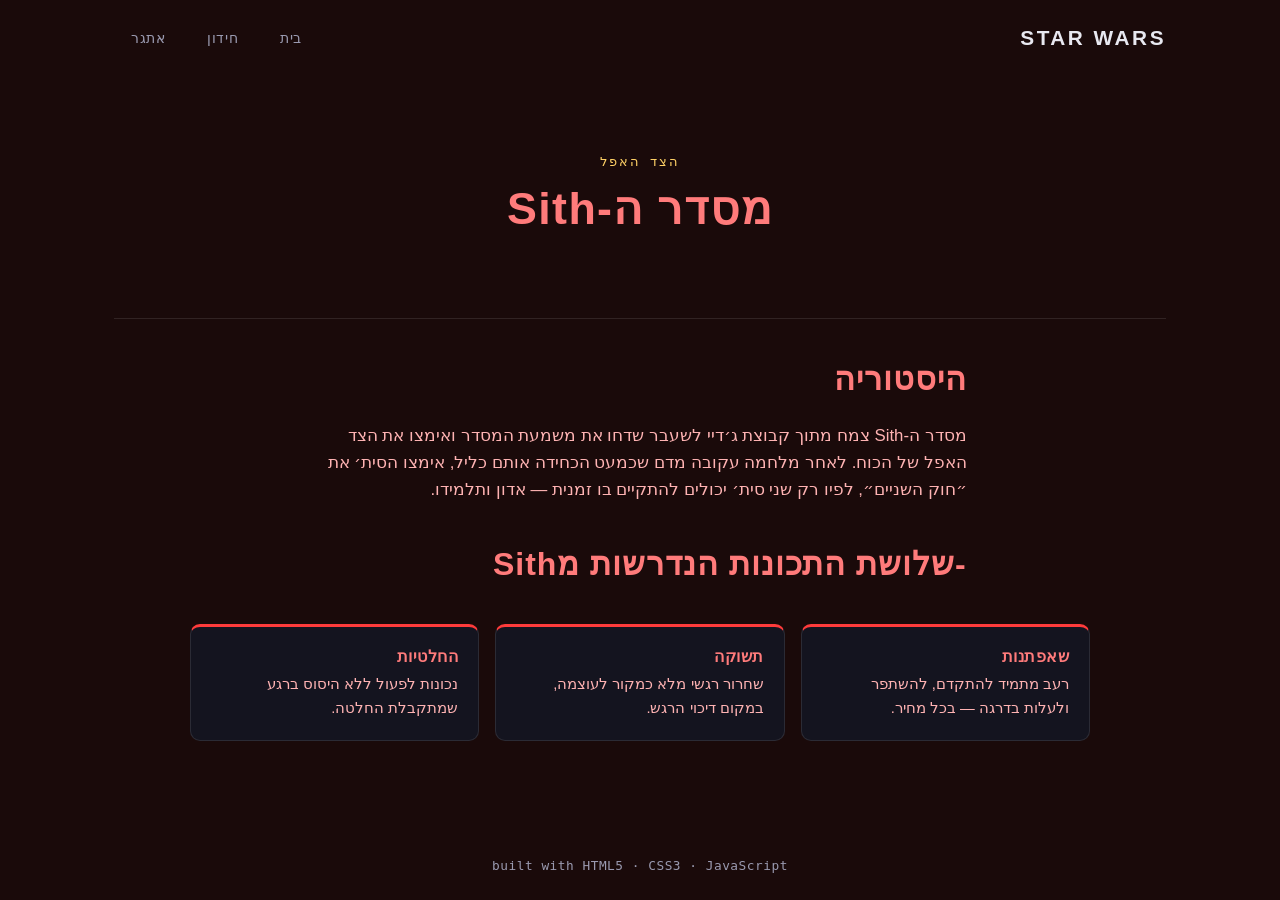
==== wwwroot/sith.html @ 4d526ae2 "Add files via upload" ====
<!DOCTYPE html>
<html lang="he" dir="rtl">
<head>
  <meta charset="UTF-8">
  <meta name="viewport" content="width=device-width, initial-scale=1.0">
  <title>מסדר ה-Sith | Star Wars: Jedi or Sith</title>
  <link rel="preconnect" href="https://fonts.googleapis.com">
  <link href="https://fonts.googleapis.com/css2?family=Orbitron:wght@500;700&family=Rajdhani:wght@400;500;600;700&family=Share+Tech+Mono&display=swap" rel="stylesheet">
  <link rel="stylesheet" href="style.css">
</head>
<body data-page="lore" class="theme-sith">

  <header id="site-header"></header>

  <main class="page-content">

    <div class="lore-hero">
      <span class="eyebrow">הצד האפל</span>
      <h1>מסדר ה-Sith</h1>
    </div>

    <div class="lore-block">
      <h2>היסטוריה</h2>
      <p>
        מסדר ה-Sith צמח מתוך קבוצת ג׳דיי לשעבר שדחו את משמעת המסדר ואימצו את
        הצד האפל של הכוח. לאחר מלחמה עקובה מדם שכמעט הכחידה אותם כליל, אימצו
        הסית׳ את ״חוק השניים״, לפיו רק שני סית׳ יכולים להתקיים בו זמנית — אדון ותלמידו.
      </p>
    </div>
    
    <div class="lore-block">
      <h2> -שלושת התכונות הנדרשות מSith</h2>
    </div>

    <div class="traits-grid">
      <article class="trait-card">
        <h3>שאפתנות</h3>
        <p>רעב מתמיד להתקדם, להשתפר ולעלות בדרגה — בכל מחיר.</p>
      </article>
      <article class="trait-card">
        <h3>תשוקה</h3>
        <p>שחרור רגשי מלא כמקור לעוצמה, במקום דיכוי הרגש.</p>
      </article>
      <article class="trait-card">
        <h3>החלטיות</h3>
        <p>נכונות לפעול ללא היסוס ברגע שמתקבלת החלטה.</p>
      </article>
    </div>

  </main>

  <footer id="site-footer"></footer>

  <script src="script.js"></script>
</body>
</html>
---- wwwroot/style.css ----
/* =====================================================================
   style.css — Star Wars: Jedi or Sith
   =====================================================================
   How this file is organized (search for these section headers):
     1.  Theme variables   — change colors/fonts for the WHOLE site here
     2.  Reset & base
     3.  Layout helpers
     4.  Buttons & form controls
     5.  Header & navigation (injected by script.js on every page)
     6.  Footer (injected by script.js on every page)
     7.  Home page (hero split + comparison table + faction cards)
     8.  Quiz page
     9.  Lore pages (jedi.html / sith.html)
    10.  Challenge page
    11.  Responsive tweaks (small screens)
   ===================================================================== */

/* ---------------------------------------------------------------------
   1. THEME VARIABLES
   To re-theme the whole site, change values here — nothing else.
   --------------------------------------------------------------------- */
:root {
  /* Neutral / space palette */
  --bg-space: #0a0a12;
  --bg-panel: #14141f;
  --bg-panel-raised: #1c1c2b;
  --border-soft: rgba(255, 255, 255, 0.1);
  --text-main: #e8e8f0;
  --text-dim: #9a9ab0;
  --gold: #ffd166;

  /* Jedi palette */
  --jedi-primary: #4ecdc4;
  --jedi-light: #cfeeff;
  --jedi-bg: #0c1c22;
  --jedi-glow: rgba(78, 205, 196, 0.45);

  /* Sith palette */
  --sith-primary: #ff3b3b;
  --sith-dark: #1a0505;
  --sith-bg: #1a0a0a;
  --sith-glow: rgba(255, 59, 59, 0.45);

  /* Type */
  --font-display: "assistant", "rubik", sans-serif;
  --font-body: "assistant", "rubik", sans-serif;
  --font-mono: "assistant", "rubik", monospace;

  /* Spacing / shape */
  --radius: 4px;
  --radius-lg: 10px;
  --gap: 1.5rem;
  --transition: 180ms ease;
}

/* ---------------------------------------------------------------------
   2. RESET & BASE
   --------------------------------------------------------------------- */
* {
  box-sizing: border-box;
}

html {
  scroll-behavior: smooth;
}

body {
  margin: 0;
  min-height: 100vh;
  background: var(--bg-space);
  color: var(--text-main);
  font-family: var(--font-body);
  font-size: 1.05rem;
  line-height: 1.6;
  display: flex;
  flex-direction: column;
}

h1, h2, h3, h4 {
  font-family: var(--font-display);
  font-weight: 700;
  letter-spacing: 0.03em;
  line-height: 1.25;
  margin: 0 0 0.75em;
}

h1 { font-size: clamp(1.8rem, 4vw, 2.8rem); }
h2 { font-size: clamp(1.4rem, 3vw, 2rem); }
h3 { font-size: clamp(1.1rem, 2vw, 1.4rem); }

p { margin: 0 0 1em; color: var(--text-dim); }

a { color: var(--gold); }

ul { list-style: none; margin: 0; padding: 0; }

img, svg { max-width: 100%; display: block; }

/* ---------------------------------------------------------------------
   3. LAYOUT HELPERS
   --------------------------------------------------------------------- */
.page-content {
  flex: 1;
  width: 100%;
  max-width: 1100px;
  margin: 0 auto;
  padding: 2.5rem 1.5rem 4rem;
}

.section {
  margin-bottom: 3rem;
}

.eyebrow {
  display: inline-block;
  font-family: var(--font-mono);
  font-size: 0.8rem;
  letter-spacing: 0.15em;
  color: var(--gold);
  text-transform: uppercase;
  margin-bottom: 0.5rem;
}

.lead {
  font-size: 1.15rem;
  max-width: 60ch;
}

/* ---------------------------------------------------------------------
   4. BUTTONS & FORM CONTROLS
   --------------------------------------------------------------------- */
.btn {
  display: inline-flex;
  align-items: center;
  gap: 0.5rem;
  font-family: var(--font-display);
  font-size: 0.95rem;
  letter-spacing: 0.04em;
  text-decoration: none;
  cursor: pointer;
  border: 1px solid var(--border-soft);
  background: var(--bg-panel-raised);
  color: var(--text-main);
  padding: 0.85rem 1.6rem;
  border-radius: var(--radius);
  transition: transform var(--transition), box-shadow var(--transition), border-color var(--transition);
}

.btn:hover { transform: translateY(-2px); }

.btn-gold {
  background: var(--gold);
  color: #1a1505;
  border-color: var(--gold);
  font-weight: 700;
}

.btn-gold:hover { box-shadow: 0 0 18px rgba(255, 209, 102, 0.5); }

.btn-jedi {
  background: transparent;
  border-color: var(--jedi-primary);
  color: var(--jedi-light);
}

.btn-jedi:hover { box-shadow: 0 0 18px var(--jedi-glow); }

.btn-sith {
  background: transparent;
  border-color: var(--sith-primary);
  color: #ffd9d9;
}

.btn-sith:hover { box-shadow: 0 0 18px var(--sith-glow); }

.btn[disabled] {
  opacity: 0.4;
  cursor: not-allowed;
  transform: none !important;
  box-shadow: none !important;
}

/* Elements locked until the quiz is completed */
.locked {
  opacity: 0.45;
  cursor: not-allowed;
  position: relative;
}

.locked::after {
  content: "🔒";
  margin-inline-start: 0.4em;
  font-size: 0.85em;
}

input[type="text"],
input[type="number"] {
  font-family: var(--font-mono);
  font-size: 1.1rem;
  background: var(--bg-space);
  border: 1px solid var(--border-soft);
  color: var(--text-main);
  border-radius: var(--radius);
  padding: 0.7rem 1rem;
  width: 100%;
}

input:focus,
a:focus-visible,
button:focus-visible {
  outline: 2px solid var(--gold);
  outline-offset: 2px;
}

/* ---------------------------------------------------------------------
   5. HEADER & NAVIGATION (injected into <header id="site-header">)
   --------------------------------------------------------------------- */
.site-header {
  border-bottom: 1px solid var(--border-soft);
  background: linear-gradient(180deg, var(--bg-panel), var(--bg-space));
  position: sticky;
  top: 0;
  z-index: 50;
}

.header-inner {
  max-width: 1100px;
  margin: 0 auto;
  padding: 1rem 1.5rem;
  display: flex;
  align-items: center;
  justify-content: space-between;
  gap: 1rem;
  flex-wrap: wrap;
}

.site-brand {
  text-decoration: none;
  display: flex;
  flex-direction: column;
  line-height: 1.1;
}

.brand-title {
  font-family: var(--font-display);
  font-size: 1.3rem;
  font-weight: 700;
  color: var(--text-main);
  letter-spacing: 0.12em;
}

.brand-subtitle {
  font-family: var(--font-mono);
  font-size: 0.75rem;
  color: var(--gold);
  letter-spacing: 0.08em;
}

.site-nav ul {
  display: flex;
  gap: 0.5rem;
}

.site-nav a {
  display: block;
  text-decoration: none;
  color: var(--text-dim);
  font-family: var(--font-display);
  font-size: 0.9rem;
  letter-spacing: 0.04em;
  padding: 0.6rem 1rem;
  border-radius: var(--radius);
  border: 1px solid transparent;
  transition: color var(--transition), border-color var(--transition);
}

.site-nav a:hover {
  color: var(--text-main);
  border-color: var(--border-soft);
}

.site-nav a.active {
  color: var(--gold);
  border-color: var(--gold);
}

/* ---------------------------------------------------------------------
   6. FOOTER (injected into <footer id="site-footer">)
   --------------------------------------------------------------------- */
.site-footer {
  border-top: 1px solid var(--border-soft);
  background: var(--bg-panel);
}

.footer-inner {
  max-width: 1100px;
  margin: 0 auto;
  padding: 1.5rem;
  text-align: center;
}

.footer-text {
  margin: 0;
  font-family: var(--font-mono);
  font-size: 0.8rem;
  color: var(--text-dim);
  letter-spacing: 0.04em;
}

/* ---------------------------------------------------------------------
   7. HOME PAGE — hero split + comparison table + faction cards
   --------------------------------------------------------------------- */
.hero-split {
  display: grid;
  grid-template-columns: 1fr 1fr;
  border: 1px solid var(--border-soft);
  border-radius: var(--radius-lg);
  overflow: hidden;
  position: relative;
  min-height: 360px;
}

.hero-half {
  padding: 2.5rem 2rem;
  display: flex;
  flex-direction: column;
  justify-content: center;
}

.hero-half--jedi {
  background: radial-gradient(circle at 100% 0%, var(--jedi-glow), transparent 60%), var(--jedi-bg);
}

.hero-half--sith {
  background: radial-gradient(circle at 0% 100%, var(--sith-glow), transparent 60%), var(--sith-bg);
  text-align: end;
}

.hero-half h2 { margin-bottom: 0.5rem; }
.hero-half--jedi h2 { color: var(--jedi-light); }
.hero-half--sith h2 { color: #ffb3b3; }

.hero-divider {
  position: absolute;
  inset-inline-start: 50%;
  top: 0;
  bottom: 0;
  width: 4px;
  transform: translateX(-50%);
  background: linear-gradient(180deg, var(--jedi-primary), var(--gold), var(--sith-primary));
  box-shadow: 0 0 24px var(--gold);
}

.hero-cta {
  text-align: center;
  margin-top: -1.4rem;
  position: relative;
  z-index: 2;
}

/* Comparison table */
.table-wrapper {
  overflow-x: auto;
  border: 1px solid var(--border-soft);
  border-radius: var(--radius-lg);
}

.comparison-table {
  width: 100%;
  border-collapse: collapse;
  min-width: 480px;
}

.comparison-table th,
.comparison-table td {
  padding: 0.9rem 1.1rem;
  border-bottom: 1px solid var(--border-soft);
  text-align: start;
  font-size: 0.95rem;
}

.comparison-table thead th {
  font-family: var(--font-display);
  font-size: 0.85rem;
  letter-spacing: 0.06em;
  background: var(--bg-panel);
}

.comparison-table th.col-jedi,
.comparison-table td.col-jedi { color: var(--jedi-light); }

.comparison-table th.col-sith,
.comparison-table td.col-sith { color: #ffb3b3; }

.comparison-table tbody tr:last-child td { border-bottom: none; }

/* Faction cards */
.faction-cards {
  display: grid;
  grid-template-columns: 1fr 1fr;
  gap: var(--gap);
}

.faction-card {
  border-radius: var(--radius-lg);
  padding: 1.75rem;
  border: 1px solid var(--border-soft);
}

.faction-card--jedi {
  background: linear-gradient(160deg, var(--jedi-bg), var(--bg-panel));
  border-color: rgba(78, 205, 196, 0.35);
}

.faction-card--sith {
  background: linear-gradient(160deg, var(--sith-bg), var(--bg-panel));
  border-color: rgba(255, 59, 59, 0.35);
}

.faction-card h3 { display: flex; align-items: center; gap: 0.5rem; }
.faction-card--jedi h3 { color: var(--jedi-light); }
.faction-card--sith h3 { color: #ffb3b3; }

.trait-tags {
  display: flex;
  flex-wrap: wrap;
  gap: 0.5rem;
  margin: 1rem 0 1.25rem;
}

.trait-tag {
  font-family: var(--font-mono);
  font-size: 0.78rem;
  padding: 0.3rem 0.65rem;
  border-radius: 999px;
  border: 1px solid var(--border-soft);
  color: var(--text-dim);
}

/* ---------------------------------------------------------------------
   8. QUIZ PAGE
   --------------------------------------------------------------------- */
.question-card {
  background: var(--bg-panel);
  border: 1px solid var(--border-soft);
  border-radius: var(--radius-lg);
  padding: 1.5rem;
  margin: 0 0 1.5rem;
}

.question-card legend {
  font-family: var(--font-mono);
  font-size: 0.8rem;
  letter-spacing: 0.1em;
  color: var(--gold);
  padding: 0 0.4rem;
}

.question-text {
  color: var(--text-main);
  font-size: 1.15rem;
  margin: 0.5rem 0 1.25rem;
}

.answer-grid {
  display: grid;
  grid-template-columns: 1fr 1fr;
  gap: 0.75rem;
}

.answer-option {
  display: flex;
  align-items: flex-start;
  gap: 0.6rem;
  background: var(--bg-panel-raised);
  border: 1px solid var(--border-soft);
  border-radius: var(--radius);
  padding: 0.75rem 0.9rem;
  cursor: pointer;
  transition: border-color var(--transition), background var(--transition);
}

.answer-option:hover { border-color: var(--gold); }

.answer-option input { accent-color: var(--gold); margin-top: 0.2rem; }

.answer-option:has(input:checked) {
  border-color: var(--gold);
  background: rgba(255, 209, 102, 0.08);
}

.quiz-actions {
  display: flex;
  justify-content: center;
  margin-top: 1rem;
}

.result-panel {
  margin-top: 2rem;
  padding: 2.5rem;
  border-radius: var(--radius-lg);
  text-align: center;
  border: 1px solid var(--border-soft);
}

.result-panel[hidden] { display: none; }

.result-panel--jedi {
  background: radial-gradient(circle at 50% 0%, var(--jedi-glow), transparent 70%), var(--jedi-bg);
  border-color: var(--jedi-primary);
}

.result-panel--sith {
  background: radial-gradient(circle at 50% 0%, var(--sith-glow), transparent 70%), var(--sith-bg);
  border-color: var(--sith-primary);
}

#result-title { font-size: clamp(1.6rem, 4vw, 2.3rem); }

.result-panel--jedi #result-title { color: var(--jedi-light); }
.result-panel--sith #result-title { color: #ffb3b3; }

.result-actions {
  display: flex;
  gap: 1rem;
  justify-content: center;
  margin-top: 1.5rem;
  flex-wrap: wrap;
}

/* ---------------------------------------------------------------------
   9. LORE PAGES (jedi.html / sith.html)
   --------------------------------------------------------------------- */
body.theme-jedi { background: var(--jedi-bg); }
body.theme-sith { background: var(--sith-bg); }

.lore-hero {
  text-align: center;
  padding: 2rem 0 3rem;
  border-bottom: 1px solid var(--border-soft);
  margin-bottom: 2.5rem;
}

.theme-jedi .lore-hero h1 { color: #7fd9ff; }
.theme-sith .lore-hero h1 { color: #ff7b7b; }

.lore-block { max-width: 70ch; margin: 0 auto 2.5rem; }
.lore-block h2 { margin-top: 0; }
.theme-jedi .lore-block h2 { color: #7fd9ff; }
.theme-sith .lore-block h2 { color: #ff7b7b; }

.traits-grid {
  display: grid;
  grid-template-columns: repeat(auto-fit, minmax(220px, 1fr));
  gap: 1rem;
  max-width: 900px;
  margin: 0 auto;
}

.trait-card {
  background: var(--bg-panel);
  border: 1px solid var(--border-soft);
  border-radius: var(--radius-lg);
  padding: 1.25rem;
}

.theme-jedi .trait-card { border-top: 3px solid var(--jedi-primary); }
.theme-sith .trait-card { border-top: 3px solid var(--sith-primary); }

.trait-card h3 {
  font-size: 1rem;
  margin-bottom: 0.4rem;
}

.theme-jedi .trait-card h3 { color: #7fd9ff; }
.theme-sith .trait-card h3 { color: #ff7b7b; }

.theme-jedi .lore-hero p,
.theme-jedi .lore-block p { color: #a9e5ff; }
.theme-sith .lore-hero p,
.theme-sith .lore-block p { color: #ffb3b3; }

.theme-jedi .trait-card p { color: #cfeeff; }
.theme-sith .trait-card p { color: #ffb3b3; }

.trait-card p { margin: 0; font-size: 0.92rem; }

/* ---------------------------------------------------------------------
   10. CHALLENGE PAGE
   --------------------------------------------------------------------- */
.score-board {
  display: flex;
  align-items: center;
  justify-content: center;
  gap: 1.5rem;
  flex-wrap: wrap;
  margin-bottom: 1rem;
}

.score-pill {
  font-family: var(--font-mono);
  text-align: center;
  padding: 1rem 1.75rem;
  border-radius: var(--radius-lg);
  border: 1px solid var(--border-soft);
  min-width: 140px;
}

.score-pill--jedi { border-color: var(--jedi-primary); color: var(--jedi-light); }
.score-pill--sith { border-color: var(--sith-primary); color: #ffb3b3; }

.score-pill .score-label {
  display: block;
  font-size: 0.75rem;
  letter-spacing: 0.1em;
  margin-bottom: 0.3rem;
  color: var(--text-dim);
}

.score-pill .score-value {
  font-size: 2rem;
  font-weight: 700;
}

.score-leader {
  text-align: center;
  font-family: var(--font-mono);
  color: var(--gold);
  margin-bottom: 2.5rem;
}

.math-card {
  max-width: 480px;
  margin: 0 auto;
  background: var(--bg-panel);
  border: 1px solid var(--border-soft);
  border-radius: var(--radius-lg);
  padding: 2rem;
  text-align: center;
}

.theme-jedi .math-card { border-top: 3px solid var(--jedi-primary); }
.theme-sith .math-card { border-top: 3px solid var(--sith-primary); }

.theme-jedi .math-question { color: #7fd9ff; }
.theme-sith .math-question { color: #ff7b7b; }

.math-question {
  font-family: var(--font-mono);
  font-size: 2.4rem;
  margin: 0.5rem 0 1.5rem;
  letter-spacing: 0.05em;
}

.math-form {
  display: flex;
  gap: 0.75rem;
  margin-bottom: 1rem;
}

.math-form input { text-align: center; }

.math-card-actions {
  display: flex;
  justify-content: center;
  gap: 0.75rem;
  flex-wrap: wrap;
}

.feedback-message {
  min-height: 1.4em;
  margin: 1rem 0 0;
  font-family: var(--font-mono);
  font-size: 0.9rem;
}

.theme-jedi .feedback-success { color: #7fd9ff; }
.theme-sith .feedback-success { color: #ff7b7b; }
.theme-jedi .feedback-error { color: #7fd9ff; }
.theme-sith .feedback-error { color: #ff7b7b; }

/* ---------------------------------------------------------------------
   11. RESPONSIVE TWEAKS
   --------------------------------------------------------------------- */
@media (max-width: 700px) {
  .header-inner {
    flex-direction: column;
    align-items: flex-start;
  }

  .site-nav ul {
    flex-direction: column;
    width: 100%;
  }

  .site-nav a {
    width: 100%;
  }

  .hero-split {
    grid-template-columns: 1fr;
  }

  .hero-divider { display: none; }

  .hero-half--sith { text-align: start; }

  .hero-cta { margin-top: 1.5rem; }

  .faction-cards {
    grid-template-columns: 1fr;
  }

  .answer-grid {
    grid-template-columns: 1fr;
  }

  .math-form {
    flex-direction: column;
  }

  body {
    font-size: 1rem;
  }
}
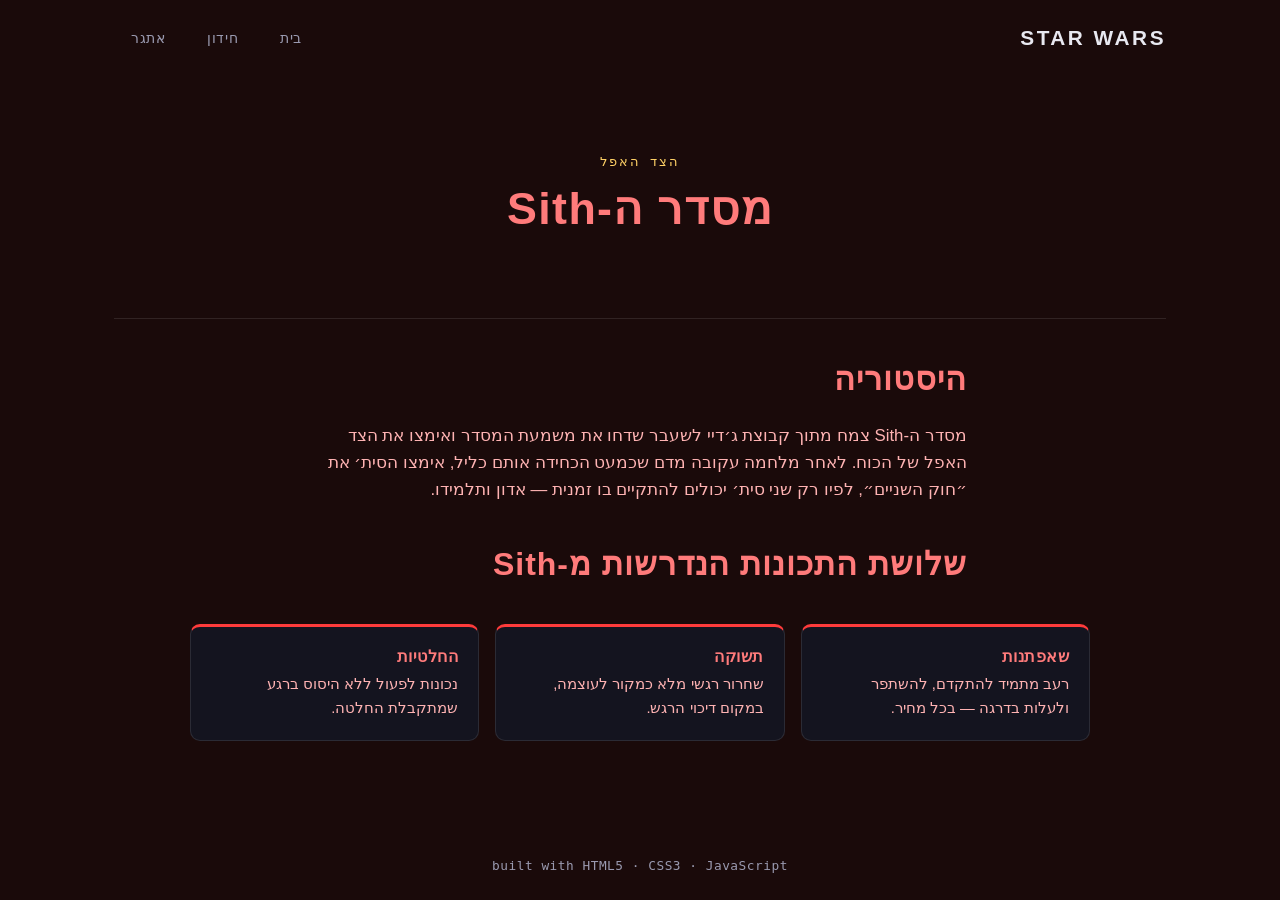
==== commit b7714cfc: "Add files via upload" ====
--- a/wwwroot/sith.html
+++ b/wwwroot/sith.html
@@ -29,7 +29,7 @@
     </div>
     
     <div class="lore-block">
-      <h2> -שלושת התכונות הנדרשות מSith</h2>
+      <h2>שלושת התכונות הנדרשות מ-Sith</h2>
     </div>
 
     <div class="traits-grid">
